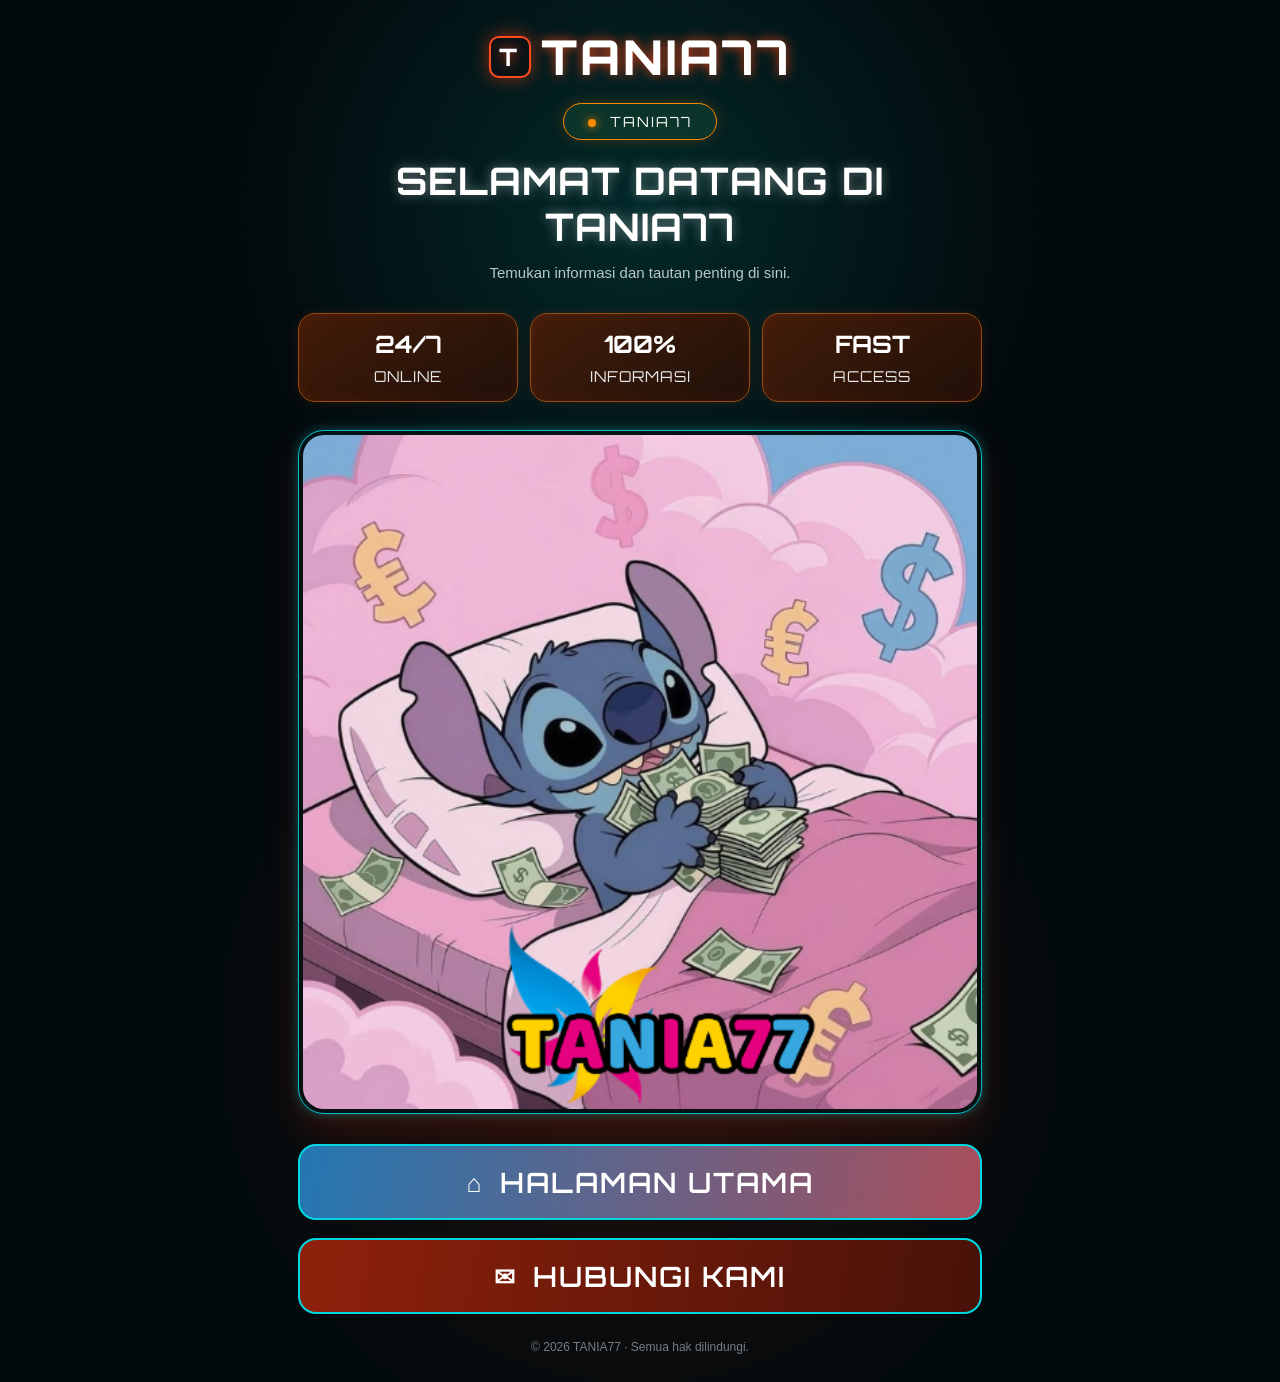
==== index.html @ 9f282667 "Update index.html" ====
<!DOCTYPE html>
<html lang="id">
<head>
  <meta charset="UTF-8">
  <meta name="viewport" content="width=device-width, initial-scale=1.0">
  <meta name="description" content="TANIA77 - halaman resmi dan informasi terbaru.">
  <meta name="robots" content="index, follow">
  <title>TANIA77 - Halaman Resmi</title>
  <link rel="stylesheet" href="style.css">
</head>
<body>
  <div class="page">

    <header class="hero">
      <div class="brand">
        <span class="brand-mark">T</span>
        <span>TANIA77</span>
      </div>

      <div class="status">
        <span class="dot"></span>
        TANIA77
      </div>

      <h1>SELAMAT DATANG DI TANIA77</h1>
      <p class="subtitle">Temukan informasi dan tautan penting di sini.</p>
    </header>

    <main>
      <section class="stats" aria-label="Informasi">
        <div class="stat-card">
          <strong>24/7</strong>
          <span>ONLINE</span>
        </div>
        <div class="stat-card">
          <strong>100%</strong>
          <span>INFORMASI</span>
        </div>
        <div class="stat-card">
          <strong>FAST</strong>
          <span>ACCESS</span>
        </div>
      </section>

      <section class="banner-wrap">
        <img src="banner-tania77.png" alt="Banner TANIA77" class="banner">
      </section>

      <section class="actions" aria-label="Tautan">
        <a class="action primary" href="#" aria-label="Buka halaman utama">
          <span class="icon">⌂</span>
          <span>HALAMAN UTAMA</span>
        </a>

        <a class="action secondary" href="#" aria-label="Hubungi kami">
          <span class="icon">✉</span>
          <span>HUBUNGI KAMI</span>
        </a>
      </section>
    </main>

    <footer>
      © 2026 TANIA77 · Semua hak dilindungi.
    </footer>
  </div>
</body>
</html>
---- style.css ----
@import url('https://fonts.googleapis.com/css2?family=Orbitron:wght@400;500;600;700;800&display=swap');

* {
  box-sizing: border-box;
}

html {
  scroll-behavior: smooth;
}

body {
  margin: 0;
  min-height: 100vh;
  font-family: "Orbitron", Arial, sans-serif;
  color: #fff;
  background:
    radial-gradient(circle at 50% 15%, rgba(0, 180, 170, .18), transparent 30%),
    radial-gradient(circle at 50% 75%, rgba(255, 60, 0, .12), transparent 35%),
    #030a0d;
}

body::before {
  content: "";
  position: fixed;
  inset: 0;
  pointer-events: none;
  opacity: .22;
  background:
    linear-gradient(rgba(0,255,220,.05) 1px, transparent 1px),
    linear-gradient(90deg, rgba(0,255,220,.05) 1px, transparent 1px);
  background-size: 26px 26px;
}

.page {
  width: min(100%, 720px);
  margin: auto;
  padding: 18px 18px 28px;
  position: relative;
}

.hero {
  text-align: center;
  padding: 8px 0 20px;
}

.brand {
  display: inline-flex;
  align-items: center;
  gap: 10px;
  font-size: clamp(28px, 8vw, 48px);
  font-weight: 800;
  letter-spacing: 3px;
  text-shadow: 0 0 12px rgba(255, 70, 20, .8);
  margin-bottom: 16px;
}

.brand-mark {
  display: grid;
  place-items: center;
  width: 42px;
  height: 42px;
  border: 2px solid #ff4b1f;
  border-radius: 10px;
  background: #091316;
  box-shadow: 0 0 18px rgba(255, 60, 20, .55);
  font-size: 24px;
}

.status {
  width: fit-content;
  margin: 0 auto 18px;
  padding: 9px 24px;
  border: 1px solid #ff8a00;
  border-radius: 30px;
  background: rgba(20, 70, 50, .55);
  box-shadow: 0 0 14px rgba(255, 130, 0, .22);
  font-size: 14px;
  letter-spacing: 2px;
}

.dot {
  display: inline-block;
  width: 8px;
  height: 8px;
  margin-right: 8px;
  border-radius: 50%;
  background: #ff8a00;
  box-shadow: 0 0 10px #ff8a00;
}

h1 {
  margin: 0;
  font-size: clamp(22px, 6vw, 38px);
  line-height: 1.2;
  letter-spacing: 1px;
  text-shadow: 0 0 12px rgba(255,255,255,.4);
}

.subtitle {
  margin: 12px auto 0;
  max-width: 560px;
  color: #b9c7c9;
  font-family: Arial, sans-serif;
  font-size: 15px;
  line-height: 1.6;
}

.stats {
  display: grid;
  grid-template-columns: repeat(3, 1fr);
  gap: 12px;
  margin: 8px 0 28px;
}

.stat-card {
  min-height: 88px;
  padding: 15px 8px;
  display: flex;
  flex-direction: column;
  align-items: center;
  justify-content: center;
  text-align: center;
  border: 1px solid #9a4a0b;
  border-radius: 17px;
  background: linear-gradient(145deg, rgba(74, 30, 8, .9), rgba(35, 16, 8, .92));
  box-shadow: inset 0 0 15px rgba(255, 80, 0, .08),
              0 0 12px rgba(255, 70, 0, .12);
}

.stat-card strong {
  font-size: clamp(16px, 4.5vw, 24px);
  margin-bottom: 8px;
}

.stat-card span {
  font-size: clamp(10px, 3vw, 15px);
  letter-spacing: 1px;
  color: #e8e8e8;
}

.banner-wrap {
  padding: 4px;
  border: 1px solid #00bfc7;
  border-radius: 26px;
  background: #061113;
  box-shadow:
    0 0 12px rgba(0, 210, 210, .35),
    0 18px 35px rgba(255, 50, 0, .15);
  overflow: hidden;
}

.banner {
  display: block;
  width: 100%;
  height: auto;
  border-radius: 21px;
}

.actions {
  display: grid;
  gap: 18px;
  margin-top: 30px;
}

.action {
  min-height: 76px;
  display: flex;
  align-items: center;
  justify-content: center;
  gap: 16px;
  border-radius: 18px;
  color: #fff;
  text-decoration: none;
  font-size: clamp(18px, 5vw, 28px);
  font-weight: 600;
  letter-spacing: 2px;
  border: 2px solid #00d6df;
  transition: transform .18s ease, filter .18s ease;
}

.action:hover {
  transform: translateY(-2px);
  filter: brightness(1.12);
}

.action.primary {
  background: linear-gradient(100deg, #2377b2, #a94e5b);
}

.action.secondary {
  background: linear-gradient(100deg, #8f210b, #481208);
}

.icon {
  font-size: 25px;
}

footer {
  padding-top: 26px;
  text-align: center;
  color: #718084;
  font: 12px Arial, sans-serif;
}

@media (max-width: 420px) {
  .page {
    padding-left: 12px;
    padding-right: 12px;
  }

  .stats {
    gap: 8px;
  }

  .stat-card {
    min-height: 82px;
    border-radius: 14px;
  }

  .action {
    min-height: 70px;
    border-radius: 15px;
  }
}
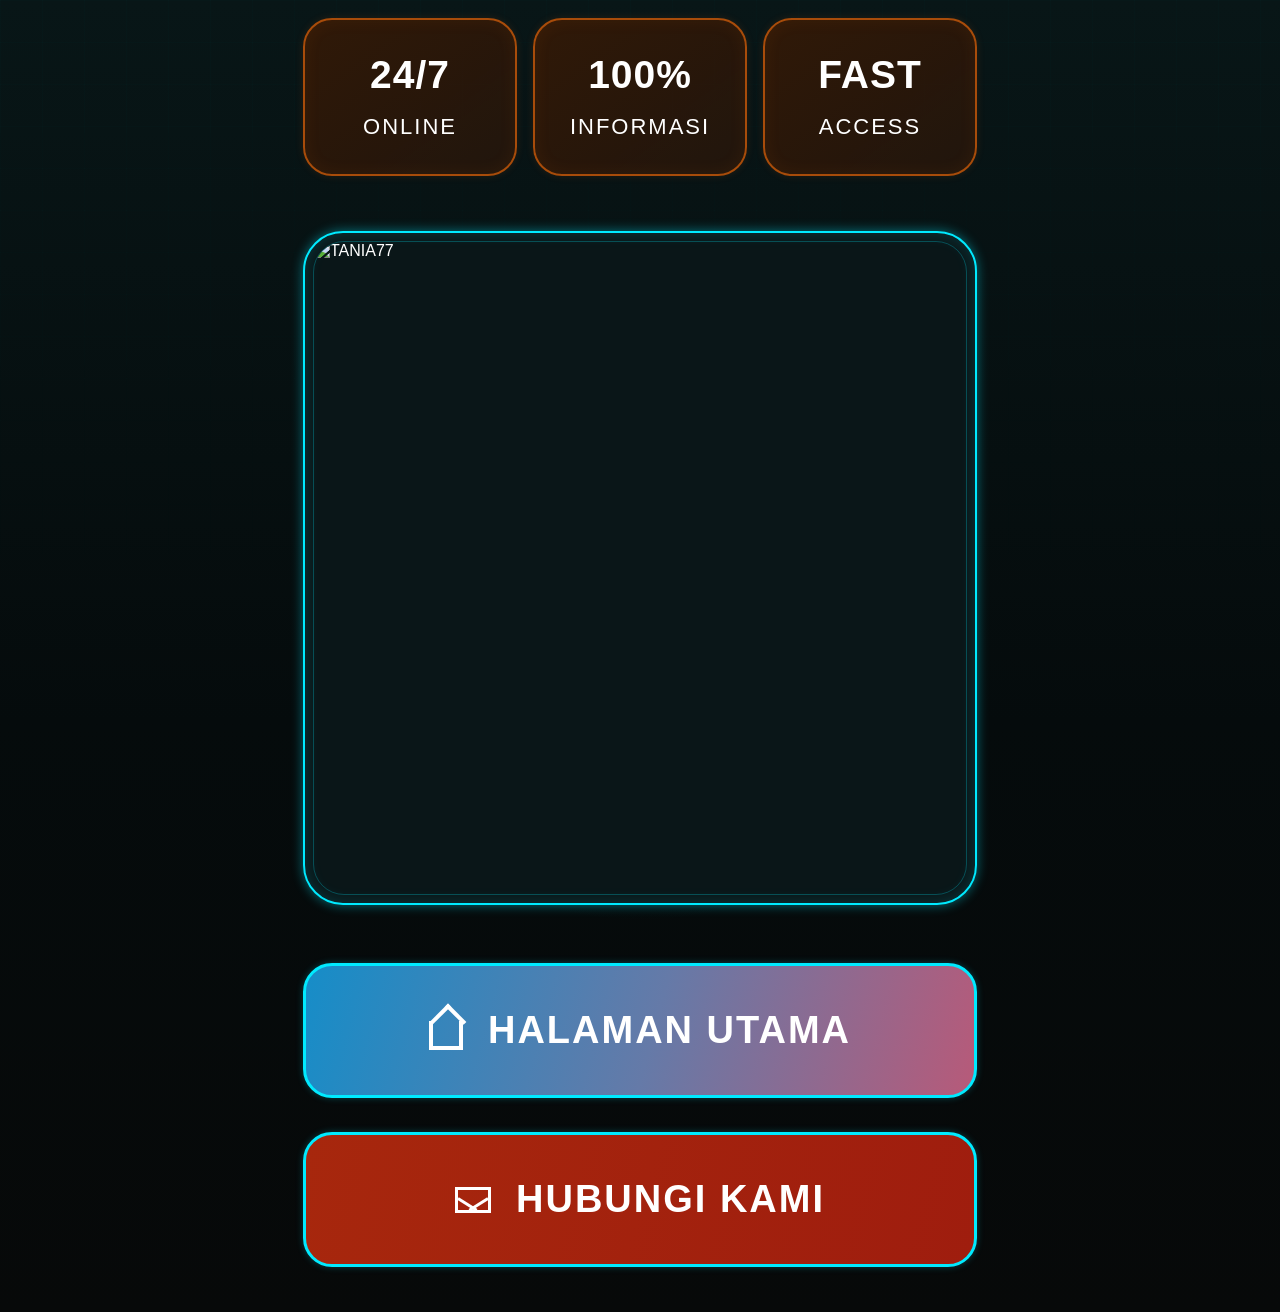
==== commit 0db6d326: "Add files via upload" ====
--- a/index.html
+++ b/index.html
@@ -2,66 +2,311 @@
 <html lang="id">
 <head>
   <meta charset="UTF-8">
-  <meta name="viewport" content="width=device-width, initial-scale=1.0">
-  <meta name="description" content="TANIA77 - halaman resmi dan informasi terbaru.">
-  <meta name="robots" content="index, follow">
-  <title>TANIA77 - Halaman Resmi</title>
-  <link rel="stylesheet" href="style.css">
+  <meta name="viewport" content="width=device-width, initial-scale=1.0, maximum-scale=1.0">
+  <meta name="theme-color" content="#071112">
+  <title>TANIA77</title>
+
+  <style>
+    * {
+      box-sizing: border-box;
+      -webkit-tap-highlight-color: transparent;
+    }
+
+    html, body {
+      margin: 0;
+      padding: 0;
+      min-height: 100%;
+      background: #050b0c;
+      color: #fff;
+      font-family: "Trebuchet MS", Arial, sans-serif;
+    }
+
+    body {
+      min-height: 100vh;
+      overflow-x: hidden;
+      background:
+        radial-gradient(circle at 50% 45%, rgba(0, 255, 255, .08), transparent 35%),
+        linear-gradient(180deg, #081617 0%, #050b0c 55%, #070909 100%);
+    }
+
+    /* Subtle futuristic grid */
+    body::before {
+      content: "";
+      position: fixed;
+      inset: 0;
+      pointer-events: none;
+      opacity: .18;
+      background-image:
+        linear-gradient(rgba(0,255,255,.08) 1px, transparent 1px),
+        linear-gradient(90deg, rgba(0,255,255,.08) 1px, transparent 1px);
+      background-size: 42px 42px;
+      mask-image: linear-gradient(to bottom, #000, transparent 85%);
+    }
+
+    .page {
+      width: min(100%, 720px);
+      margin: 0 auto;
+      padding: 18px 23px 45px;
+      position: relative;
+      z-index: 1;
+    }
+
+    .stats {
+      display: grid;
+      grid-template-columns: repeat(3, 1fr);
+      gap: 16px;
+      margin-bottom: 55px;
+    }
+
+    .stat {
+      height: 158px;
+      border: 2px solid #a84c0a;
+      border-radius: 29px;
+      background: linear-gradient(145deg, rgba(50,25,7,.96), rgba(37,22,12,.88));
+      box-shadow:
+        inset 0 0 18px rgba(255,110,0,.07),
+        0 0 8px rgba(255,95,0,.12);
+      display: flex;
+      flex-direction: column;
+      align-items: center;
+      justify-content: center;
+      text-align: center;
+    }
+
+    .stat strong {
+      font-family: "Arial Black", Arial, sans-serif;
+      font-size: clamp(24px, 5vw, 39px);
+      letter-spacing: 1px;
+      line-height: 1;
+      margin-bottom: 20px;
+    }
+
+    .stat span {
+      font-size: clamp(14px, 3.2vw, 22px);
+      letter-spacing: 2px;
+      font-weight: 400;
+    }
+
+    .hero {
+      width: 100%;
+      padding: 8px;
+      border: 2px solid #00eaff;
+      border-radius: 40px;
+      background: #0a1618;
+      box-shadow:
+        0 0 12px rgba(0,234,255,.45),
+        inset 0 0 16px rgba(0,234,255,.16);
+      margin-bottom: 58px;
+    }
+
+    .hero img {
+      display: block;
+      width: 100%;
+      aspect-ratio: 1 / 1;
+      object-fit: cover;
+      object-position: center;
+      border-radius: 31px;
+      border: 1px solid rgba(0, 234, 255, .25);
+    }
+
+    .buttons {
+      display: flex;
+      flex-direction: column;
+      gap: 34px;
+    }
+
+    .menu-button {
+      min-height: 135px;
+      width: 100%;
+      border: 3px solid #00eaff;
+      border-radius: 29px;
+      display: flex;
+      align-items: center;
+      justify-content: center;
+      gap: 25px;
+      text-decoration: none;
+      color: white;
+      cursor: pointer;
+      font-family: Arial, sans-serif;
+      font-size: clamp(22px, 5.4vw, 38px);
+      font-weight: 700;
+      letter-spacing: 2px;
+      box-shadow: 0 0 7px rgba(0,234,255,.25);
+      transition: transform .15s ease, filter .15s ease;
+    }
+
+    .menu-button:active {
+      transform: scale(.985);
+      filter: brightness(1.15);
+    }
+
+    .home {
+      background: linear-gradient(105deg, #168dc8 0%, #657aa8 52%, #b75a79 100%);
+    }
+
+    .contact {
+      background: linear-gradient(105deg, #a7270d 0%, #9f1d0e 100%);
+    }
+
+    .icon {
+      width: 45px;
+      height: 45px;
+      display: inline-flex;
+      align-items: center;
+      justify-content: center;
+      flex: 0 0 auto;
+    }
+
+    /* CSS icons, so no icon library is required */
+    .home-icon {
+      position: relative;
+      width: 34px;
+      height: 29px;
+      border: 4px solid #fff;
+      border-top: 0;
+      margin-top: 9px;
+    }
+
+    .home-icon::before {
+      content: "";
+      position: absolute;
+      width: 22px;
+      height: 22px;
+      border-left: 4px solid #fff;
+      border-top: 4px solid #fff;
+      transform: rotate(45deg);
+      top: -12px;
+      left: 2px;
+      background: transparent;
+    }
+
+    .mail-icon {
+      width: 36px;
+      height: 26px;
+      border: 3px solid #fff;
+      position: relative;
+    }
+
+    .mail-icon::before,
+    .mail-icon::after {
+      content: "";
+      position: absolute;
+      width: 22px;
+      height: 3px;
+      background: #fff;
+      top: 7px;
+    }
+
+    .mail-icon::before {
+      left: 0;
+      transform: rotate(32deg);
+      transform-origin: left center;
+    }
+
+    .mail-icon::after {
+      right: 0;
+      transform: rotate(-32deg);
+      transform-origin: right center;
+    }
+
+    @media (max-width: 500px) {
+      .page {
+        padding: 4px 23px 34px;
+      }
+
+      .stats {
+        gap: 15px;
+        margin-bottom: 55px;
+      }
+
+      .stat {
+        height: 158px;
+        border-radius: 28px;
+      }
+
+      .hero {
+        margin-bottom: 58px;
+        border-radius: 39px;
+      }
+
+      .menu-button {
+        min-height: 134px;
+        border-radius: 28px;
+        gap: 22px;
+      }
+    }
+
+    @media (max-width: 380px) {
+      .page {
+        padding-left: 15px;
+        padding-right: 15px;
+      }
+
+      .stats {
+        gap: 9px;
+      }
+
+      .stat {
+        height: 130px;
+      }
+
+      .stat strong {
+        font-size: 22px;
+      }
+
+      .stat span {
+        font-size: 12px;
+        letter-spacing: 1px;
+      }
+
+      .menu-button {
+        min-height: 105px;
+        font-size: 20px;
+      }
+    }
+  </style>
 </head>
+
 <body>
-  <div class="page">
-
-    <header class="hero">
-      <div class="brand">
-        <span class="brand-mark">T</span>
-        <span>TANIA77</span>
+  <main class="page">
+
+    <section class="stats" aria-label="Informasi">
+      <div class="stat">
+        <strong>24/7</strong>
+        <span>ONLINE</span>
       </div>
-
-      <div class="status">
-        <span class="dot"></span>
-        TANIA77
+      <div class="stat">
+        <strong>100%</strong>
+        <span>INFORMASI</span>
       </div>
-
-      <h1>SELAMAT DATANG DI TANIA77</h1>
-      <p class="subtitle">Temukan informasi dan tautan penting di sini.</p>
-    </header>
-
-    <main>
-      <section class="stats" aria-label="Informasi">
-        <div class="stat-card">
-          <strong>24/7</strong>
-          <span>ONLINE</span>
-        </div>
-        <div class="stat-card">
-          <strong>100%</strong>
-          <span>INFORMASI</span>
-        </div>
-        <div class="stat-card">
-          <strong>FAST</strong>
-          <span>ACCESS</span>
-        </div>
-      </section>
-
-      <section class="banner-wrap">
-        <img src="banner-tania77.png" alt="Banner TANIA77" class="banner">
-      </section>
-
-      <section class="actions" aria-label="Tautan">
-        <a class="action primary" href="#" aria-label="Buka halaman utama">
-          <span class="icon">⌂</span>
-          <span>HALAMAN UTAMA</span>
-        </a>
-
-        <a class="action secondary" href="#" aria-label="Hubungi kami">
-          <span class="icon">✉</span>
-          <span>HUBUNGI KAMI</span>
-        </a>
-      </section>
-    </main>
-
-    <footer>
-      © 2026 TANIA77 · Semua hak dilindungi.
-    </footer>
-  </div>
+      <div class="stat">
+        <strong>FAST</strong>
+        <span>ACCESS</span>
+      </div>
+    </section>
+
+    <section class="hero">
+      <img src="tania77.jpg" alt="TANIA77">
+    </section>
+
+    <nav class="buttons" aria-label="Navigasi">
+      <a class="menu-button home"
+         href="https://msha.ke/tania77.ta"
+         target="_blank"
+         rel="noopener noreferrer">
+        <span class="icon home-icon" aria-hidden="true"></span>
+        <span>HALAMAN UTAMA</span>
+      </a>
+
+      <a class="menu-button contact"
+         href="https://msha.ke/tania77.ta"
+         target="_blank"
+         rel="noopener noreferrer">
+        <span class="icon mail-icon" aria-hidden="true"></span>
+        <span>HUBUNGI KAMI</span>
+      </a>
+    </nav>
+
+  </main>
 </body>
 </html>
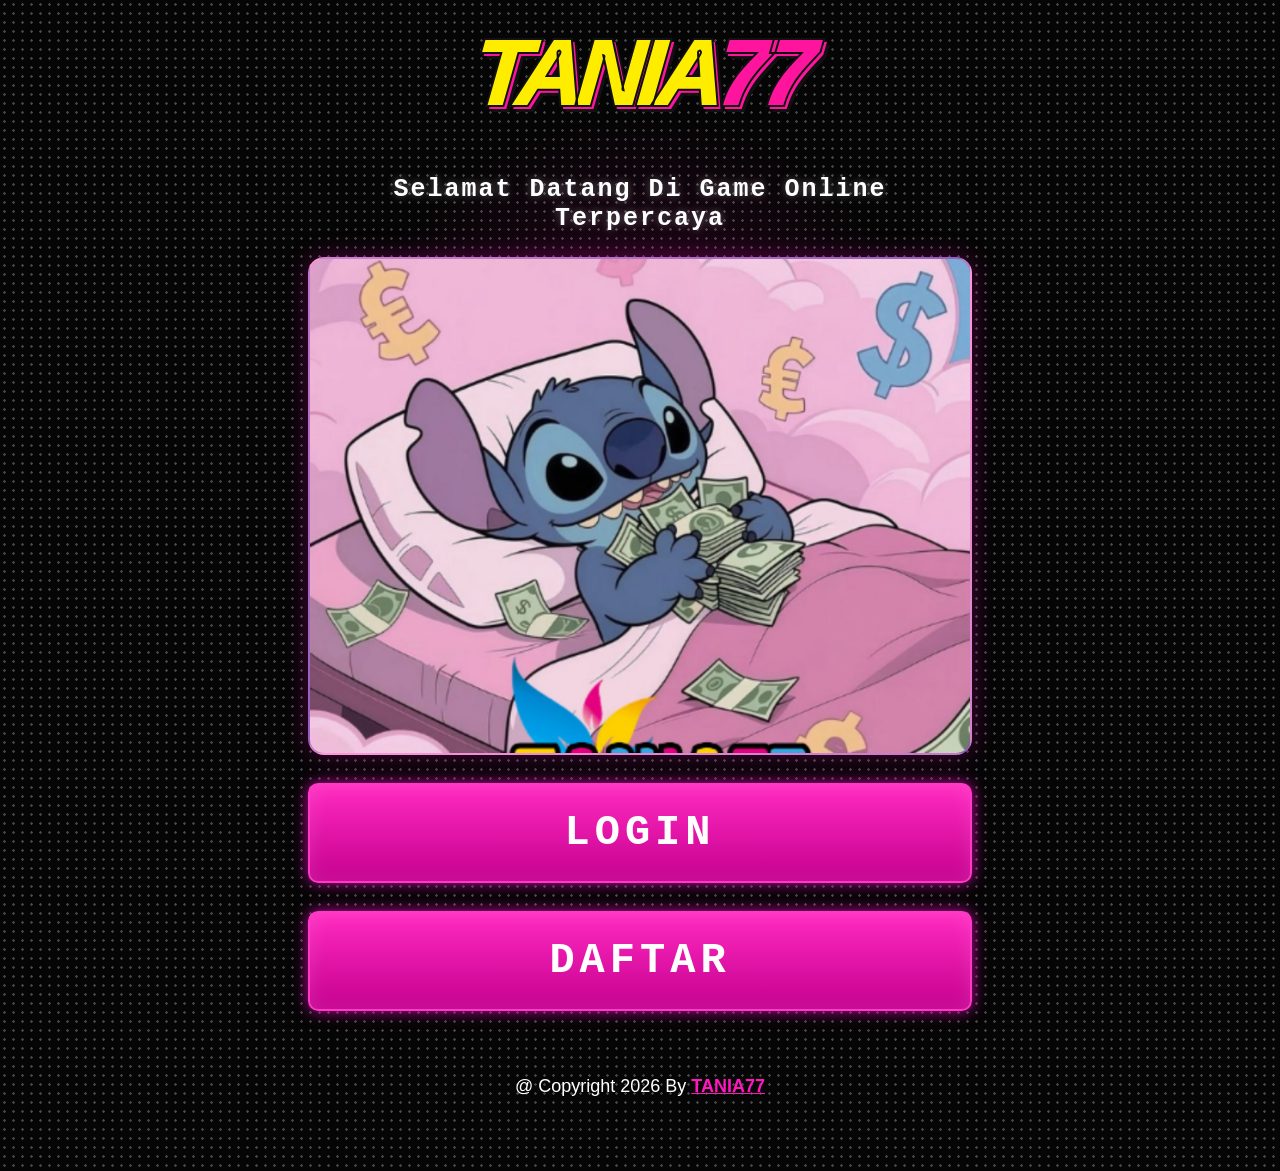
==== commit b9ba8f1c: "Add files via upload" ====
--- a/index.html
+++ b/index.html
@@ -2,311 +2,32 @@
 <html lang="id">
 <head>
   <meta charset="UTF-8">
-  <meta name="viewport" content="width=device-width, initial-scale=1.0, maximum-scale=1.0">
-  <meta name="theme-color" content="#071112">
-  <title>TANIA77</title>
-
-  <style>
-    * {
-      box-sizing: border-box;
-      -webkit-tap-highlight-color: transparent;
-    }
-
-    html, body {
-      margin: 0;
-      padding: 0;
-      min-height: 100%;
-      background: #050b0c;
-      color: #fff;
-      font-family: "Trebuchet MS", Arial, sans-serif;
-    }
-
-    body {
-      min-height: 100vh;
-      overflow-x: hidden;
-      background:
-        radial-gradient(circle at 50% 45%, rgba(0, 255, 255, .08), transparent 35%),
-        linear-gradient(180deg, #081617 0%, #050b0c 55%, #070909 100%);
-    }
-
-    /* Subtle futuristic grid */
-    body::before {
-      content: "";
-      position: fixed;
-      inset: 0;
-      pointer-events: none;
-      opacity: .18;
-      background-image:
-        linear-gradient(rgba(0,255,255,.08) 1px, transparent 1px),
-        linear-gradient(90deg, rgba(0,255,255,.08) 1px, transparent 1px);
-      background-size: 42px 42px;
-      mask-image: linear-gradient(to bottom, #000, transparent 85%);
-    }
-
-    .page {
-      width: min(100%, 720px);
-      margin: 0 auto;
-      padding: 18px 23px 45px;
-      position: relative;
-      z-index: 1;
-    }
-
-    .stats {
-      display: grid;
-      grid-template-columns: repeat(3, 1fr);
-      gap: 16px;
-      margin-bottom: 55px;
-    }
-
-    .stat {
-      height: 158px;
-      border: 2px solid #a84c0a;
-      border-radius: 29px;
-      background: linear-gradient(145deg, rgba(50,25,7,.96), rgba(37,22,12,.88));
-      box-shadow:
-        inset 0 0 18px rgba(255,110,0,.07),
-        0 0 8px rgba(255,95,0,.12);
-      display: flex;
-      flex-direction: column;
-      align-items: center;
-      justify-content: center;
-      text-align: center;
-    }
-
-    .stat strong {
-      font-family: "Arial Black", Arial, sans-serif;
-      font-size: clamp(24px, 5vw, 39px);
-      letter-spacing: 1px;
-      line-height: 1;
-      margin-bottom: 20px;
-    }
-
-    .stat span {
-      font-size: clamp(14px, 3.2vw, 22px);
-      letter-spacing: 2px;
-      font-weight: 400;
-    }
-
-    .hero {
-      width: 100%;
-      padding: 8px;
-      border: 2px solid #00eaff;
-      border-radius: 40px;
-      background: #0a1618;
-      box-shadow:
-        0 0 12px rgba(0,234,255,.45),
-        inset 0 0 16px rgba(0,234,255,.16);
-      margin-bottom: 58px;
-    }
-
-    .hero img {
-      display: block;
-      width: 100%;
-      aspect-ratio: 1 / 1;
-      object-fit: cover;
-      object-position: center;
-      border-radius: 31px;
-      border: 1px solid rgba(0, 234, 255, .25);
-    }
-
-    .buttons {
-      display: flex;
-      flex-direction: column;
-      gap: 34px;
-    }
-
-    .menu-button {
-      min-height: 135px;
-      width: 100%;
-      border: 3px solid #00eaff;
-      border-radius: 29px;
-      display: flex;
-      align-items: center;
-      justify-content: center;
-      gap: 25px;
-      text-decoration: none;
-      color: white;
-      cursor: pointer;
-      font-family: Arial, sans-serif;
-      font-size: clamp(22px, 5.4vw, 38px);
-      font-weight: 700;
-      letter-spacing: 2px;
-      box-shadow: 0 0 7px rgba(0,234,255,.25);
-      transition: transform .15s ease, filter .15s ease;
-    }
-
-    .menu-button:active {
-      transform: scale(.985);
-      filter: brightness(1.15);
-    }
-
-    .home {
-      background: linear-gradient(105deg, #168dc8 0%, #657aa8 52%, #b75a79 100%);
-    }
-
-    .contact {
-      background: linear-gradient(105deg, #a7270d 0%, #9f1d0e 100%);
-    }
-
-    .icon {
-      width: 45px;
-      height: 45px;
-      display: inline-flex;
-      align-items: center;
-      justify-content: center;
-      flex: 0 0 auto;
-    }
-
-    /* CSS icons, so no icon library is required */
-    .home-icon {
-      position: relative;
-      width: 34px;
-      height: 29px;
-      border: 4px solid #fff;
-      border-top: 0;
-      margin-top: 9px;
-    }
-
-    .home-icon::before {
-      content: "";
-      position: absolute;
-      width: 22px;
-      height: 22px;
-      border-left: 4px solid #fff;
-      border-top: 4px solid #fff;
-      transform: rotate(45deg);
-      top: -12px;
-      left: 2px;
-      background: transparent;
-    }
-
-    .mail-icon {
-      width: 36px;
-      height: 26px;
-      border: 3px solid #fff;
-      position: relative;
-    }
-
-    .mail-icon::before,
-    .mail-icon::after {
-      content: "";
-      position: absolute;
-      width: 22px;
-      height: 3px;
-      background: #fff;
-      top: 7px;
-    }
-
-    .mail-icon::before {
-      left: 0;
-      transform: rotate(32deg);
-      transform-origin: left center;
-    }
-
-    .mail-icon::after {
-      right: 0;
-      transform: rotate(-32deg);
-      transform-origin: right center;
-    }
-
-    @media (max-width: 500px) {
-      .page {
-        padding: 4px 23px 34px;
-      }
-
-      .stats {
-        gap: 15px;
-        margin-bottom: 55px;
-      }
-
-      .stat {
-        height: 158px;
-        border-radius: 28px;
-      }
-
-      .hero {
-        margin-bottom: 58px;
-        border-radius: 39px;
-      }
-
-      .menu-button {
-        min-height: 134px;
-        border-radius: 28px;
-        gap: 22px;
-      }
-    }
-
-    @media (max-width: 380px) {
-      .page {
-        padding-left: 15px;
-        padding-right: 15px;
-      }
-
-      .stats {
-        gap: 9px;
-      }
-
-      .stat {
-        height: 130px;
-      }
-
-      .stat strong {
-        font-size: 22px;
-      }
-
-      .stat span {
-        font-size: 12px;
-        letter-spacing: 1px;
-      }
-
-      .menu-button {
-        min-height: 105px;
-        font-size: 20px;
-      }
-    }
-  </style>
+  <meta name="viewport" content="width=device-width, initial-scale=1.0">
+  <meta name="description" content="TANIA77 - Halaman akses resmi dan informasi terbaru.">
+  <meta name="robots" content="index, follow">
+  <title>TANIA77 - Game Online Terpercaya</title>
+  <link rel="stylesheet" href="style.css">
 </head>
-
 <body>
   <main class="page">
+    <header class="header">
+      <div class="logo" aria-label="TANIA77">TANIA<span>77</span></div>
+      <p>Selamat Datang Di Game Online Terpercaya</p>
+    </header>
 
-    <section class="stats" aria-label="Informasi">
-      <div class="stat">
-        <strong>24/7</strong>
-        <span>ONLINE</span>
-      </div>
-      <div class="stat">
-        <strong>100%</strong>
-        <span>INFORMASI</span>
-      </div>
-      <div class="stat">
-        <strong>FAST</strong>
-        <span>ACCESS</span>
-      </div>
+    <section class="hero">
+      <!-- Ganti hero.jpg dengan gambar/banner TANIA77 milik kamu -->
+      <img src="hero.jpg" alt="TANIA77" class="hero-image">
     </section>
 
-    <section class="hero">
-      <img src="tania77.jpg" alt="TANIA77">
-    </section>
-
-    <nav class="buttons" aria-label="Navigasi">
-      <a class="menu-button home"
-         href="https://msha.ke/tania77.ta"
-         target="_blank"
-         rel="noopener noreferrer">
-        <span class="icon home-icon" aria-hidden="true"></span>
-        <span>HALAMAN UTAMA</span>
-      </a>
-
-      <a class="menu-button contact"
-         href="https://msha.ke/tania77.ta"
-         target="_blank"
-         rel="noopener noreferrer">
-        <span class="icon mail-icon" aria-hidden="true"></span>
-        <span>HUBUNGI KAMI</span>
-      </a>
+    <nav class="buttons" aria-label="Menu utama">
+      <a class="btn" href="https://contoh-login.com" rel="nofollow noopener">LOGIN</a>
+      <a class="btn" href="https://contoh-daftar.com" rel="nofollow noopener">DAFTAR</a>
     </nav>
 
+    <footer>
+      <p>@ Copyright 2026 By <a href="#">TANIA77</a></p>
+    </footer>
   </main>
 </body>
 </html>
--- a/style.css
+++ b/style.css
@@ -0,0 +1,142 @@
+* {
+  box-sizing: border-box;
+}
+
+html, body {
+  margin: 0;
+  padding: 0;
+  min-height: 100%;
+}
+
+body {
+  font-family: "Courier New", monospace;
+  color: #fff;
+  background:
+    radial-gradient(circle at 50% 35%, rgba(255, 0, 174, .18), transparent 30%),
+    radial-gradient(circle, #454545 1px, transparent 1.5px);
+  background-color: #050505;
+  background-size: auto, 9px 9px;
+}
+
+.page {
+  width: min(100%, 720px);
+  margin: 0 auto;
+  padding: 28px 28px 36px;
+}
+
+.header {
+  text-align: center;
+}
+
+.logo {
+  display: inline-block;
+  font-family: Arial, sans-serif;
+  font-size: clamp(48px, 13vw, 92px);
+  font-weight: 1000;
+  font-style: italic;
+  letter-spacing: -6px;
+  line-height: 1;
+  color: #ffed00;
+  -webkit-text-stroke: 2px #111;
+  text-shadow:
+    3px 3px 0 #ff159d,
+    6px 6px 0 #111;
+  transform: skew(-5deg);
+}
+
+.logo span {
+  color: #ff159d;
+}
+
+.header p {
+  margin: 55px 0 24px;
+  font-size: clamp(16px, 4.2vw, 25px);
+  font-weight: 700;
+  letter-spacing: 2px;
+  text-shadow: 0 0 8px rgba(255,255,255,.35);
+}
+
+.hero {
+  width: 100%;
+  overflow: hidden;
+  border-radius: 16px;
+  border: 2px solid rgba(255, 255, 255, .25);
+  box-shadow: 0 0 25px rgba(255, 0, 204, .28);
+  background: linear-gradient(135deg, #ff77c8, #6e29a8);
+  aspect-ratio: 16 / 12;
+}
+
+.hero-image {
+  width: 100%;
+  height: 100%;
+  display: block;
+  object-fit: cover;
+}
+
+.buttons {
+  display: grid;
+  gap: 28px;
+  margin-top: 28px;
+}
+
+.btn {
+  display: flex;
+  min-height: 100px;
+  align-items: center;
+  justify-content: center;
+  text-decoration: none;
+  color: white;
+  font-size: clamp(25px, 7vw, 42px);
+  font-weight: 900;
+  letter-spacing: 5px;
+  border-radius: 10px;
+  border: 2px solid #ff38c7;
+  background: linear-gradient(180deg, #ff2ac0, #c5008f);
+  box-shadow:
+    0 0 15px rgba(255, 0, 204, .75),
+    inset 0 0 20px rgba(255,255,255,.12);
+  transition: .2s ease;
+}
+
+.btn:hover {
+  transform: translateY(-3px) scale(1.01);
+  box-shadow:
+    0 0 28px rgba(255, 0, 204, 1),
+    inset 0 0 20px rgba(255,255,255,.2);
+}
+
+.btn:active {
+  transform: scale(.98);
+}
+
+footer {
+  text-align: center;
+  margin-top: 65px;
+  padding-bottom: 20px;
+  font-family: Arial, sans-serif;
+  font-size: 18px;
+}
+
+footer a {
+  color: #ff16bd;
+  font-weight: 800;
+}
+
+@media (max-width: 480px) {
+  .page {
+    padding: 24px 28px 30px;
+  }
+
+  .header p {
+    margin-top: 48px;
+    line-height: 1.6;
+  }
+
+  .hero {
+    border-radius: 15px;
+  }
+
+  .btn {
+    min-height: 92px;
+  }
+}
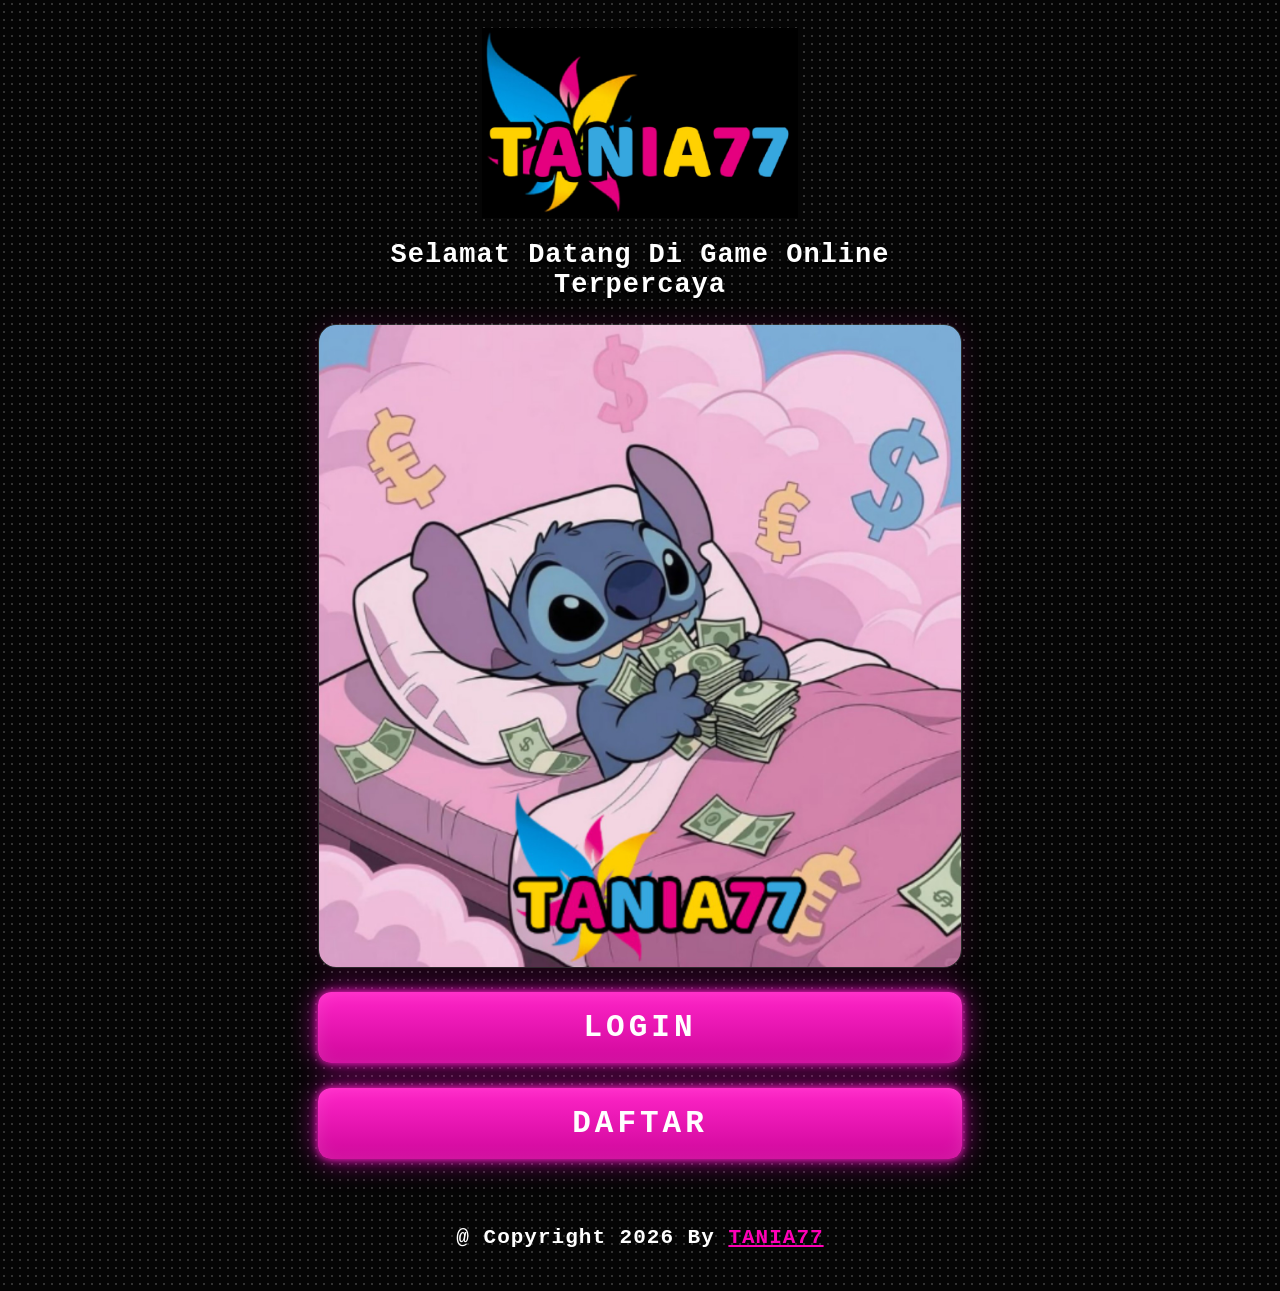
==== commit f42c9f37: "Add files via upload" ====
--- a/index.html
+++ b/index.html
@@ -3,31 +3,120 @@
 <head>
   <meta charset="UTF-8">
   <meta name="viewport" content="width=device-width, initial-scale=1.0">
-  <meta name="description" content="TANIA77 - Halaman akses resmi dan informasi terbaru.">
-  <meta name="robots" content="index, follow">
   <title>TANIA77 - Game Online Terpercaya</title>
-  <link rel="stylesheet" href="style.css">
+  <style>
+    * { box-sizing: border-box; }
+    html, body { margin: 0; min-height: 100%; }
+
+    body {
+      font-family: "Courier New", monospace;
+      color: #fff;
+      background:
+        radial-gradient(circle, rgba(255,255,255,.18) 1.3px, transparent 1.5px) 0 0/8px 8px,
+        #050505;
+      display: flex;
+      justify-content: center;
+    }
+
+    .page {
+      width: min(100%, 700px);
+      padding: 28px 28px 42px;
+      text-align: center;
+      overflow: hidden;
+    }
+
+    .logo {
+      width: min(88%, 520px);
+      max-height: 190px;
+      object-fit: contain;
+      display: block;
+      margin: 0 auto 22px;
+    }
+
+    .welcome {
+      font-size: clamp(17px, 3.8vw, 27px);
+      font-weight: 700;
+      letter-spacing: 1px;
+      margin: 8px 0 24px;
+      text-shadow: 0 2px 3px #000;
+    }
+
+    .hero {
+      width: 100%;
+      display: block;
+      border-radius: 18px;
+      border: 1px solid rgba(255,255,255,.15);
+      box-shadow: 0 0 25px rgba(255, 0, 190, .15);
+      margin-bottom: 24px;
+    }
+
+    .btn {
+      width: 100%;
+      border: 0;
+      border-radius: 13px;
+      padding: 20px 12px;
+      margin: 0 0 25px;
+      background: linear-gradient(180deg, #ff25c8 0%, #cf079b 100%);
+      color: #fff;
+      font: 700 clamp(22px, 5vw, 31px)/1 "Courier New", monospace;
+      letter-spacing: 4px;
+      cursor: pointer;
+      box-shadow:
+        0 0 8px #ff21c8,
+        0 0 28px rgba(255, 0, 210, .65),
+        inset 0 0 18px rgba(255,255,255,.12);
+      transition: transform .12s ease, filter .12s ease;
+    }
+
+    .btn:active {
+      transform: scale(.98);
+      filter: brightness(.9);
+    }
+
+    .copyright {
+      margin-top: 42px;
+      font-size: clamp(15px, 3.5vw, 21px);
+      font-weight: 700;
+      letter-spacing: 1px;
+    }
+
+    .copyright span {
+      color: #ff00b7;
+      text-decoration: underline;
+    }
+
+    @media (max-width: 480px) {
+      .page { padding: 20px 28px 35px; }
+      .logo { margin-bottom: 12px; }
+      .welcome { margin-bottom: 22px; }
+      .hero { border-radius: 15px; }
+      .btn { padding: 20px 10px; margin-bottom: 22px; }
+      .copyright { margin-top: 38px; }
+    }
+  </style>
 </head>
 <body>
   <main class="page">
-    <header class="header">
-      <div class="logo" aria-label="TANIA77">TANIA<span>77</span></div>
-      <p>Selamat Datang Di Game Online Terpercaya</p>
-    </header>
+    <img class="logo" src="logo-tania77.png" alt="TANIA77">
 
-    <section class="hero">
-      <!-- Ganti hero.jpg dengan gambar/banner TANIA77 milik kamu -->
-      <img src="hero.jpg" alt="TANIA77" class="hero-image">
-    </section>
+    <div class="welcome">Selamat Datang Di Game Online Terpercaya</div>
 
-    <nav class="buttons" aria-label="Menu utama">
-      <a class="btn" href="https://contoh-login.com" rel="nofollow noopener">LOGIN</a>
-      <a class="btn" href="https://contoh-daftar.com" rel="nofollow noopener">DAFTAR</a>
-    </nav>
+    <img class="hero" src="hero.jpg" alt="TANIA77">
 
-    <footer>
-      <p>@ Copyright 2026 By <a href="#">TANIA77</a></p>
-    </footer>
+    <button class="btn" onclick="goToSite()">LOGIN</button>
+    <button class="btn" onclick="goToSite()">DAFTAR</button>
+
+    <div class="copyright">
+      @ Copyright 2026 By <span>TANIA77</span>
+    </div>
   </main>
+
+  <script>
+    const TARGET = "https://msha.ke/tania77.ta";
+
+    function goToSite() {
+      window.location.href = TARGET;
+    }
+  </script>
 </body>
 </html>
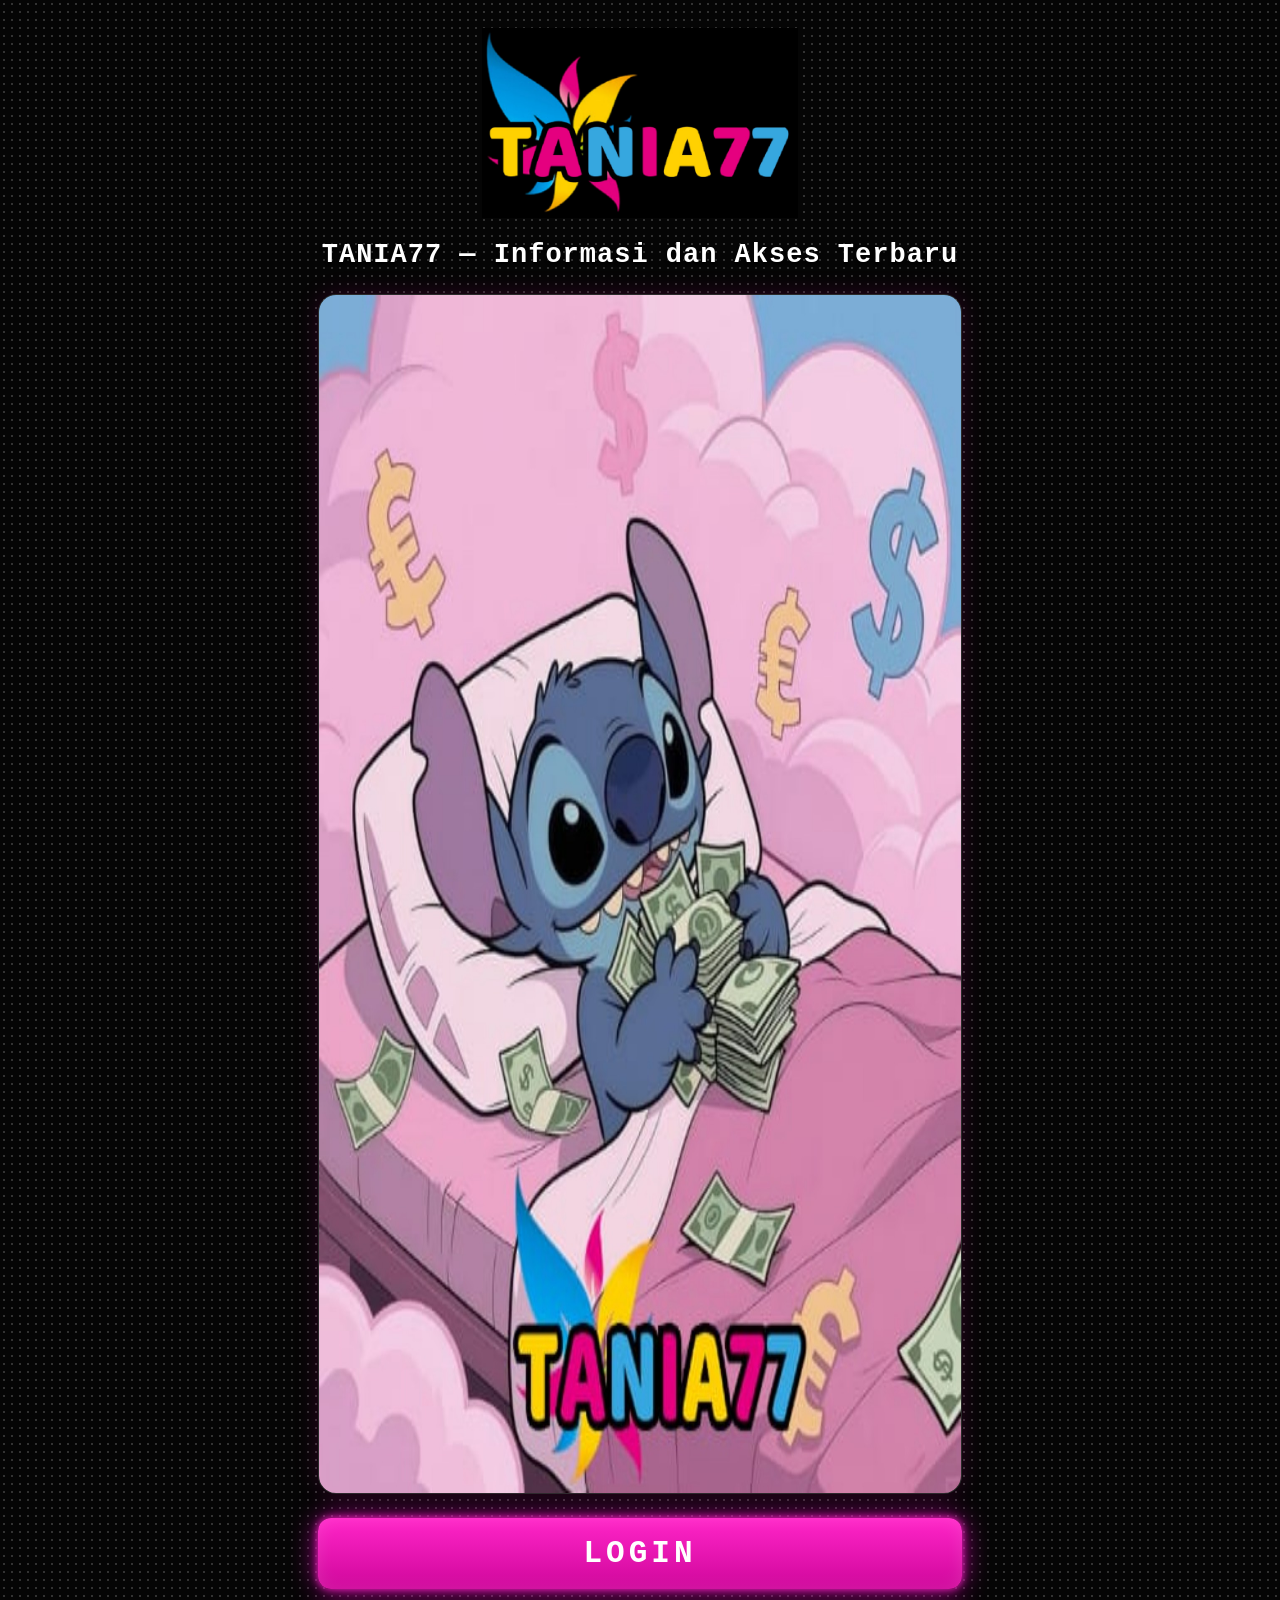
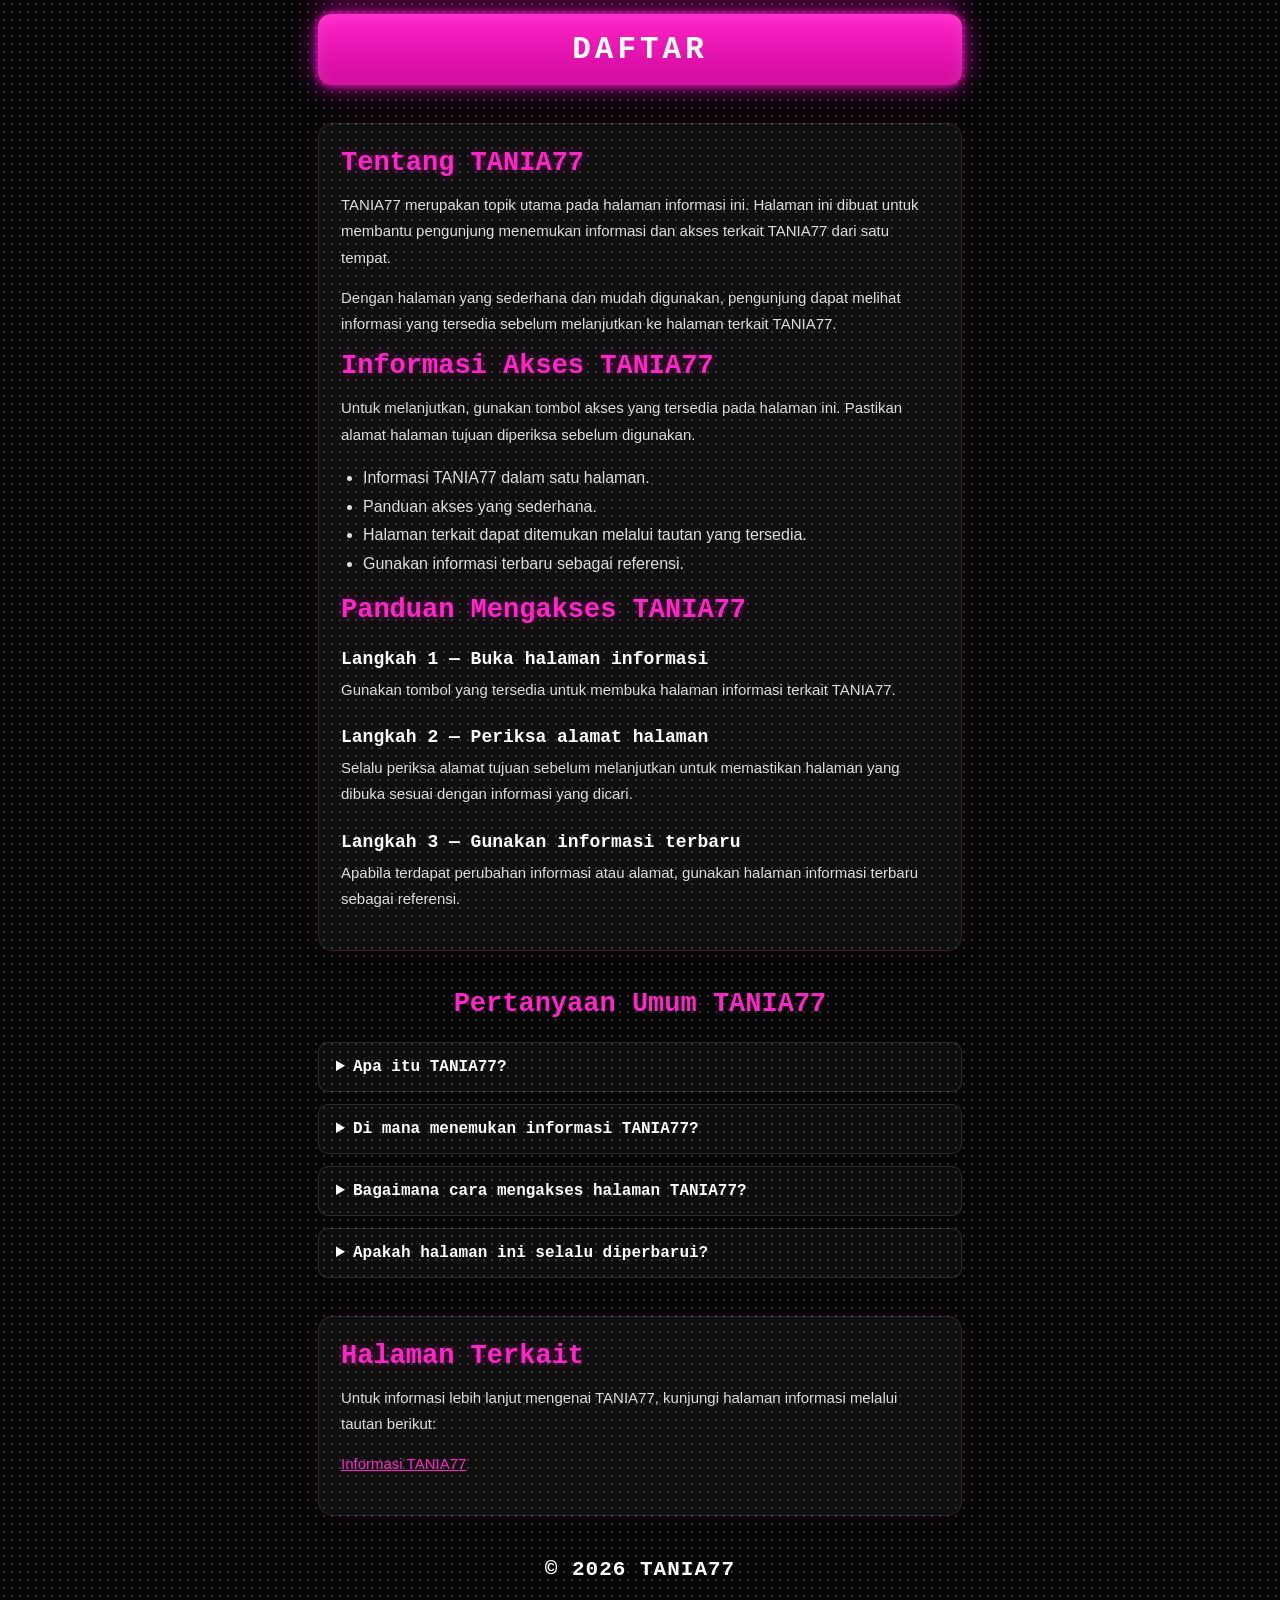
==== commit e90fc17c: "index.html" ====
--- a/index.html
+++ b/index.html
@@ -2,18 +2,89 @@
 <html lang="id">
 <head>
   <meta charset="UTF-8">
-  <meta name="viewport" content="width=device-width, initial-scale=1.0">
-  <title>TANIA77 - Game Online Terpercaya</title>
+
+  <meta name="viewport"
+        content="width=device-width, initial-scale=1.0">
+
+  <title>TANIA77 — Informasi dan Akses Terbaru</title>
+
+  <meta name="description"
+        content="TANIA77 adalah halaman informasi dan akses yang menyediakan informasi terkait TANIA77, panduan akses, serta halaman terkait dalam satu tempat.">
+
+  <meta name="robots"
+        content="index, follow">
+
+  <meta name="googlebot"
+        content="index, follow">
+
+  <link rel="canonical"
+        href="https://tania77-link.github.io/Tania77/">
+
+  <!-- Open Graph -->
+  <meta property="og:type"
+        content="website">
+
+  <meta property="og:title"
+        content="TANIA77 — Informasi dan Akses Terbaru">
+
+  <meta property="og:description"
+        content="Informasi TANIA77, panduan akses, dan halaman terkait dalam satu tempat.">
+
+  <meta property="og:url"
+        content="https://tania77-link.github.io/Tania77/">
+
+  <meta property="og:site_name"
+        content="TANIA77">
+
+  <!-- Twitter Card -->
+  <meta name="twitter:card"
+        content="summary">
+
+  <meta name="twitter:title"
+        content="TANIA77 — Informasi dan Akses Terbaru">
+
+  <meta name="twitter:description"
+        content="Informasi TANIA77 dan panduan akses dalam satu halaman.">
+
+  <!-- Structured Data -->
+  <script type="application/ld+json">
+  {
+    "@context": "https://schema.org",
+    "@type": "WebPage",
+    "name": "TANIA77 — Informasi dan Akses Terbaru",
+    "url": "https://tania77-link.github.io/Tania77/",
+    "description": "Halaman informasi TANIA77 dengan panduan akses dan halaman terkait.",
+    "inLanguage": "id-ID"
+  }
+  </script>
+
   <style>
-    * { box-sizing: border-box; }
-    html, body { margin: 0; min-height: 100%; }
+    * {
+      box-sizing: border-box;
+    }
+
+    html {
+      scroll-behavior: smooth;
+    }
+
+    html,
+    body {
+      margin: 0;
+      min-height: 100%;
+    }
 
     body {
       font-family: "Courier New", monospace;
       color: #fff;
+
       background:
-        radial-gradient(circle, rgba(255,255,255,.18) 1.3px, transparent 1.5px) 0 0/8px 8px,
+        radial-gradient(
+          circle,
+          rgba(255,255,255,.18) 1.3px,
+          transparent 1.5px
+        ) 0 0/8px 8px,
         #050505;
+
       display: flex;
       justify-content: center;
     }
@@ -24,6 +95,8 @@
       text-align: center;
       overflow: hidden;
     }
+
+    /* LOGO */
 
     .logo {
       width: min(88%, 520px);
@@ -33,6 +106,8 @@
       margin: 0 auto 22px;
     }
 
+    /* HERO */
+
     .welcome {
       font-size: clamp(17px, 3.8vw, 27px);
       font-weight: 700;
@@ -44,28 +119,56 @@
     .hero {
       width: 100%;
       display: block;
+
       border-radius: 18px;
       border: 1px solid rgba(255,255,255,.15);
-      box-shadow: 0 0 25px rgba(255, 0, 190, .15);
+
+      box-shadow:
+        0 0 25px rgba(255, 0, 190, .15);
+
       margin-bottom: 24px;
     }
 
+    /* BUTTON */
+
     .btn {
+      display: block;
+
       width: 100%;
+
       border: 0;
       border-radius: 13px;
+
       padding: 20px 12px;
       margin: 0 0 25px;
-      background: linear-gradient(180deg, #ff25c8 0%, #cf079b 100%);
+
+      background:
+        linear-gradient(
+          180deg,
+          #ff25c8 0%,
+          #cf079b 100%
+        );
+
       color: #fff;
-      font: 700 clamp(22px, 5vw, 31px)/1 "Courier New", monospace;
+
+      font:
+        700 clamp(22px, 5vw, 31px)/1
+        "Courier New", monospace;
+
       letter-spacing: 4px;
+
       cursor: pointer;
+
       box-shadow:
         0 0 8px #ff21c8,
         0 0 28px rgba(255, 0, 210, .65),
         inset 0 0 18px rgba(255,255,255,.12);
-      transition: transform .12s ease, filter .12s ease;
+
+      text-decoration: none;
+
+      transition:
+        transform .12s ease,
+        filter .12s ease;
     }
 
     .btn:active {
@@ -73,50 +176,373 @@
       filter: brightness(.9);
     }
 
+    /* SEO CONTENT */
+
+    .seo-content {
+      text-align: left;
+
+      margin-top: 38px;
+      padding: 24px 22px;
+
+      background: rgba(255,255,255,.045);
+
+      border: 1px solid rgba(255,255,255,.10);
+
+      border-radius: 15px;
+
+      box-shadow:
+        0 0 25px rgba(255,0,190,.07);
+    }
+
+    .seo-content h2 {
+      margin: 0 0 14px;
+
+      font-size: clamp(20px, 4.5vw, 27px);
+
+      color: #ff25c8;
+
+      text-shadow:
+        0 0 8px rgba(255,0,200,.35);
+    }
+
+    .seo-content h3 {
+      margin-top: 24px;
+      margin-bottom: 8px;
+
+      font-size: 18px;
+
+      color: #fff;
+    }
+
+    .seo-content p {
+      margin: 0 0 14px;
+
+      font-family: Arial, Helvetica, sans-serif;
+
+      font-size: 15px;
+
+      line-height: 1.75;
+
+      color: #ddd;
+    }
+
+    .seo-content ul {
+      font-family: Arial, Helvetica, sans-serif;
+
+      color: #ddd;
+
+      line-height: 1.8;
+
+      padding-left: 22px;
+    }
+
+    .seo-content a {
+      color: #ff25c8;
+    }
+
+    /* FAQ */
+
+    .faq {
+      margin-top: 38px;
+
+      text-align: left;
+    }
+
+    .faq h2 {
+      text-align: center;
+
+      font-size: clamp(20px, 4.5vw, 27px);
+
+      color: #ff25c8;
+    }
+
+    details {
+      margin: 12px 0;
+
+      padding: 15px 17px;
+
+      border:
+        1px solid
+        rgba(255,255,255,.12);
+
+      border-radius: 10px;
+
+      background:
+        rgba(255,255,255,.035);
+    }
+
+    summary {
+      cursor: pointer;
+
+      font-weight: 700;
+
+      color: #fff;
+    }
+
+    details p {
+      font-family: Arial, Helvetica, sans-serif;
+
+      color: #ddd;
+
+      font-size: 14px;
+
+      line-height: 1.7;
+
+      margin:
+        12px 0 0;
+    }
+
+    /* COPYRIGHT */
+
     .copyright {
       margin-top: 42px;
-      font-size: clamp(15px, 3.5vw, 21px);
+
+      font-size:
+        clamp(15px, 3.5vw, 21px);
+
       font-weight: 700;
+
       letter-spacing: 1px;
     }
 
     .copyright span {
       color: #ff00b7;
+
       text-decoration: underline;
     }
 
+    /* MOBILE */
+
     @media (max-width: 480px) {
-      .page { padding: 20px 28px 35px; }
-      .logo { margin-bottom: 12px; }
-      .welcome { margin-bottom: 22px; }
-      .hero { border-radius: 15px; }
-      .btn { padding: 20px 10px; margin-bottom: 22px; }
-      .copyright { margin-top: 38px; }
+
+      .page {
+        padding:
+          20px 28px 35px;
+      }
+
+      .logo {
+        margin-bottom: 12px;
+      }
+
+      .welcome {
+        margin-bottom: 22px;
+      }
+
+      .hero {
+        border-radius: 15px;
+      }
+
+      .btn {
+        padding: 20px 10px;
+        margin-bottom: 22px;
+      }
+
+      .seo-content {
+        padding: 21px 18px;
+      }
+
+      .copyright {
+        margin-top: 38px;
+      }
     }
   </style>
 </head>
+
 <body>
-  <main class="page">
-    <img class="logo" src="logo-tania77.png" alt="TANIA77">
-
-    <div class="welcome">Selamat Datang Di Game Online Terpercaya</div>
-
-    <img class="hero" src="hero.jpg" alt="TANIA77">
-
-    <button class="btn" onclick="goToSite()">LOGIN</button>
-    <button class="btn" onclick="goToSite()">DAFTAR</button>
-
-    <div class="copyright">
-      @ Copyright 2026 By <span>TANIA77</span>
-    </div>
-  </main>
-
-  <script>
-    const TARGET = "https://msha.ke/tania77.ta";
-
-    function goToSite() {
-      window.location.href = TARGET;
-    }
-  </script>
+
+<main class="page">
+
+  <!-- LOGO -->
+  <img
+    class="logo"
+    src="logo-tania77.png"
+    alt="Logo TANIA77"
+    width="520"
+    height="190"
+    loading="eager"
+  >
+
+  <!-- H1 -->
+  <h1 class="welcome">
+    TANIA77 — Informasi dan Akses Terbaru
+  </h1>
+
+  <!-- HERO IMAGE -->
+  <img
+    class="hero"
+    src="tania77.jpg"
+    alt="TANIA77"
+    width="1200"
+    height="1200"
+    loading="eager"
+  >
+
+  <!-- MAIN ACTION -->
+  <a
+    class="btn"
+    href="https://msha.ke/tania77.ta"
+  >
+    LOGIN
+  </a>
+
+  <a
+    class="btn"
+    href="https://msha.ke/tania77.ta"
+  >
+    DAFTAR
+  </a>
+
+
+  <!-- SEO CONTENT -->
+
+  <section class="seo-content">
+
+    <h2>Tentang TANIA77</h2>
+
+    <p>
+      TANIA77 merupakan topik utama pada halaman informasi
+      ini. Halaman ini dibuat untuk membantu pengunjung
+      menemukan informasi dan akses terkait TANIA77 dari
+      satu tempat.
+    </p>
+
+    <p>
+      Dengan halaman yang sederhana dan mudah digunakan,
+      pengunjung dapat melihat informasi yang tersedia
+      sebelum melanjutkan ke halaman terkait TANIA77.
+    </p>
+
+
+    <h2>Informasi Akses TANIA77</h2>
+
+    <p>
+      Untuk melanjutkan, gunakan tombol akses yang tersedia
+      pada halaman ini. Pastikan alamat halaman tujuan
+      diperiksa sebelum digunakan.
+    </p>
+
+    <ul>
+      <li>Informasi TANIA77 dalam satu halaman.</li>
+      <li>Panduan akses yang sederhana.</li>
+      <li>Halaman terkait dapat ditemukan melalui tautan yang tersedia.</li>
+      <li>Gunakan informasi terbaru sebagai referensi.</li>
+    </ul>
+
+
+    <h2>Panduan Mengakses TANIA77</h2>
+
+    <h3>Langkah 1 — Buka halaman informasi</h3>
+
+    <p>
+      Gunakan tombol yang tersedia untuk membuka halaman
+      informasi terkait TANIA77.
+    </p>
+
+    <h3>Langkah 2 — Periksa alamat halaman</h3>
+
+    <p>
+      Selalu periksa alamat tujuan sebelum melanjutkan
+      untuk memastikan halaman yang dibuka sesuai dengan
+      informasi yang dicari.
+    </p>
+
+    <h3>Langkah 3 — Gunakan informasi terbaru</h3>
+
+    <p>
+      Apabila terdapat perubahan informasi atau alamat,
+      gunakan halaman informasi terbaru sebagai referensi.
+    </p>
+
+  </section>
+
+
+  <!-- FAQ -->
+
+  <section class="faq">
+
+    <h2>Pertanyaan Umum TANIA77</h2>
+
+    <details>
+      <summary>
+        Apa itu TANIA77?
+      </summary>
+
+      <p>
+        TANIA77 adalah nama yang menjadi topik utama
+        halaman informasi ini. Halaman ini menyediakan
+        informasi dan akses terkait dalam satu tempat.
+      </p>
+    </details>
+
+
+    <details>
+      <summary>
+        Di mana menemukan informasi TANIA77?
+      </summary>
+
+      <p>
+        Informasi terkait TANIA77 dapat ditemukan melalui
+        halaman informasi yang ditautkan pada halaman ini.
+      </p>
+    </details>
+
+
+    <details>
+      <summary>
+        Bagaimana cara mengakses halaman TANIA77?
+      </summary>
+
+      <p>
+        Gunakan tombol akses yang tersedia dan periksa
+        alamat tujuan sebelum melanjutkan.
+      </p>
+    </details>
+
+
+    <details>
+      <summary>
+        Apakah halaman ini selalu diperbarui?
+      </summary>
+
+      <p>
+        Informasi pada halaman ini dapat diperbarui apabila
+        terdapat perubahan pada informasi atau tautan
+        terkait.
+      </p>
+    </details>
+
+  </section>
+
+
+  <!-- RELATED PAGE -->
+
+  <section class="seo-content">
+
+    <h2>Halaman Terkait</h2>
+
+    <p>
+      Untuk informasi lebih lanjut mengenai TANIA77,
+      kunjungi halaman informasi melalui tautan berikut:
+    </p>
+
+    <p>
+      <a
+        href="https://msha.ke/tania77.ta"
+      >
+        Informasi TANIA77
+      </a>
+    </p>
+
+  </section>
+
+
+  <!-- COPYRIGHT -->
+
+  <div class="copyright">
+    © 2026 TANIA77
+  </div>
+
+</main>
+
 </body>
 </html>
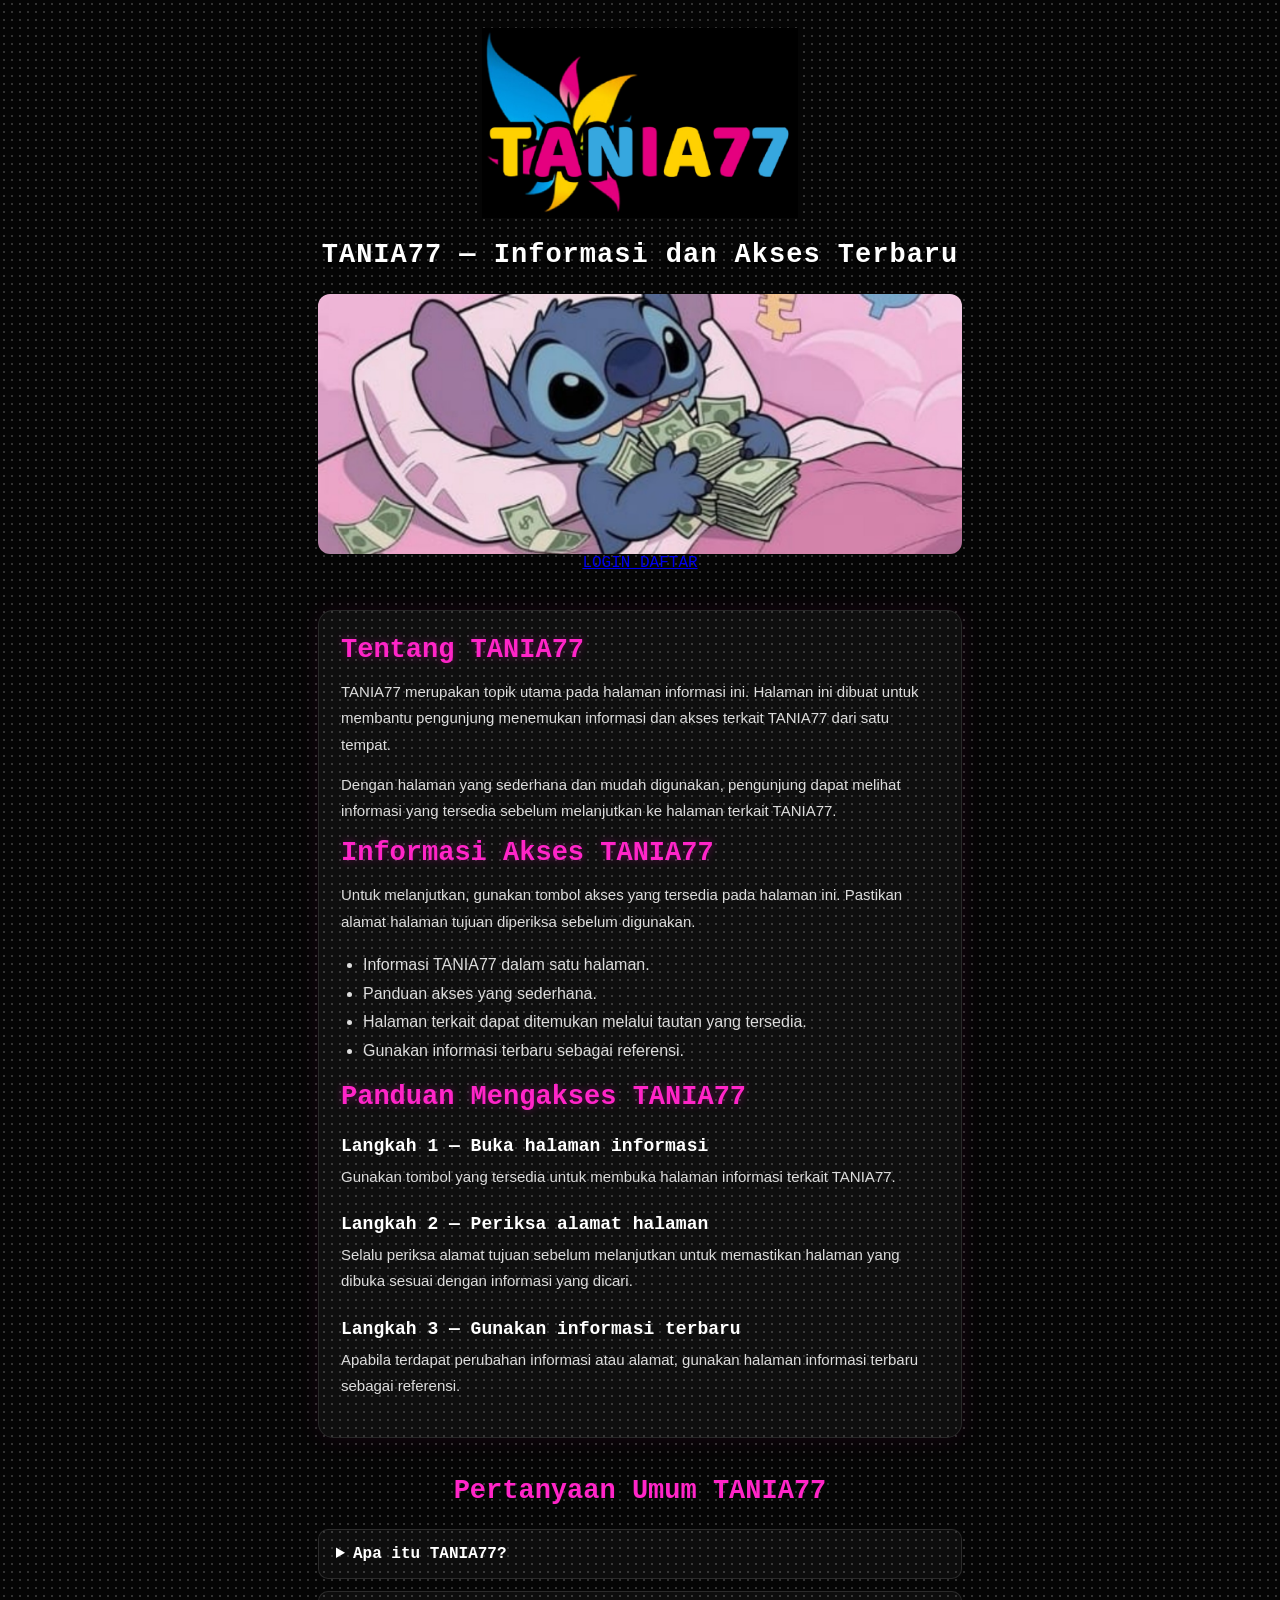
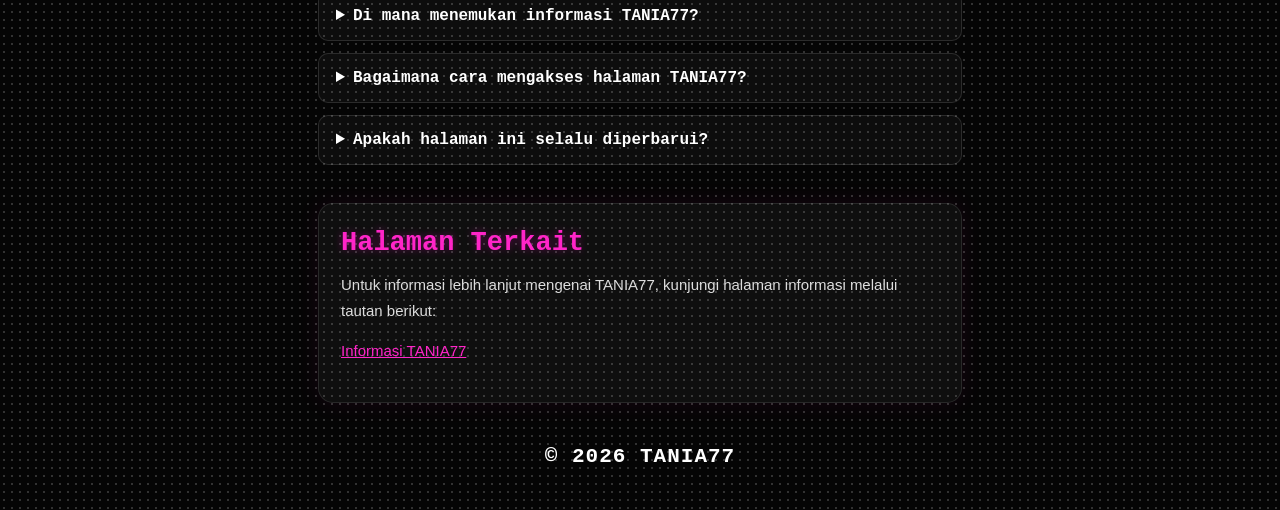
==== commit 92f2b1d9: "index.html" ====
--- a/index.html
+++ b/index.html
@@ -117,7 +117,13 @@
     }
 
     .hero {
-      width: 100%;
+    width: 100%;
+    height: 260px;
+    object-fit: cover;
+    object-position: center;
+    display: block;
+    border-radius: 12px;
+}
       display: block;
 
       border-radius: 18px;
